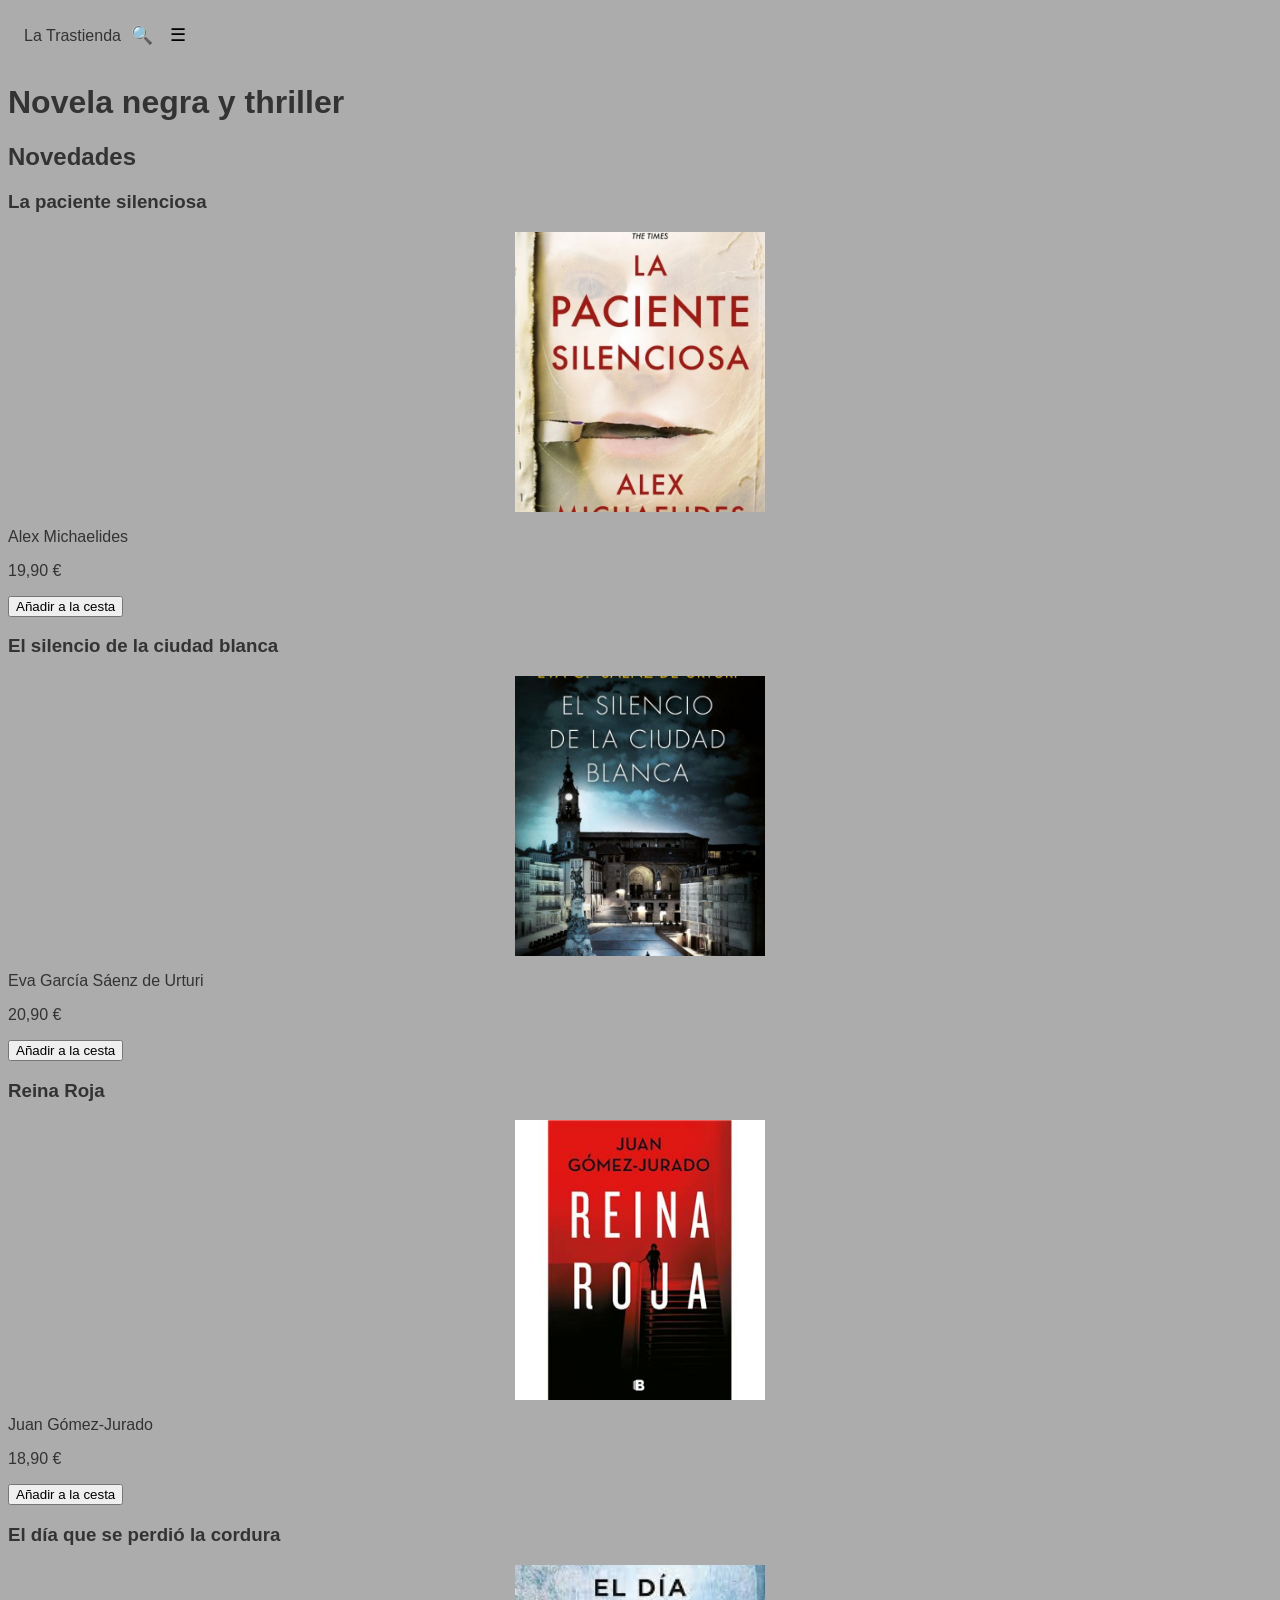
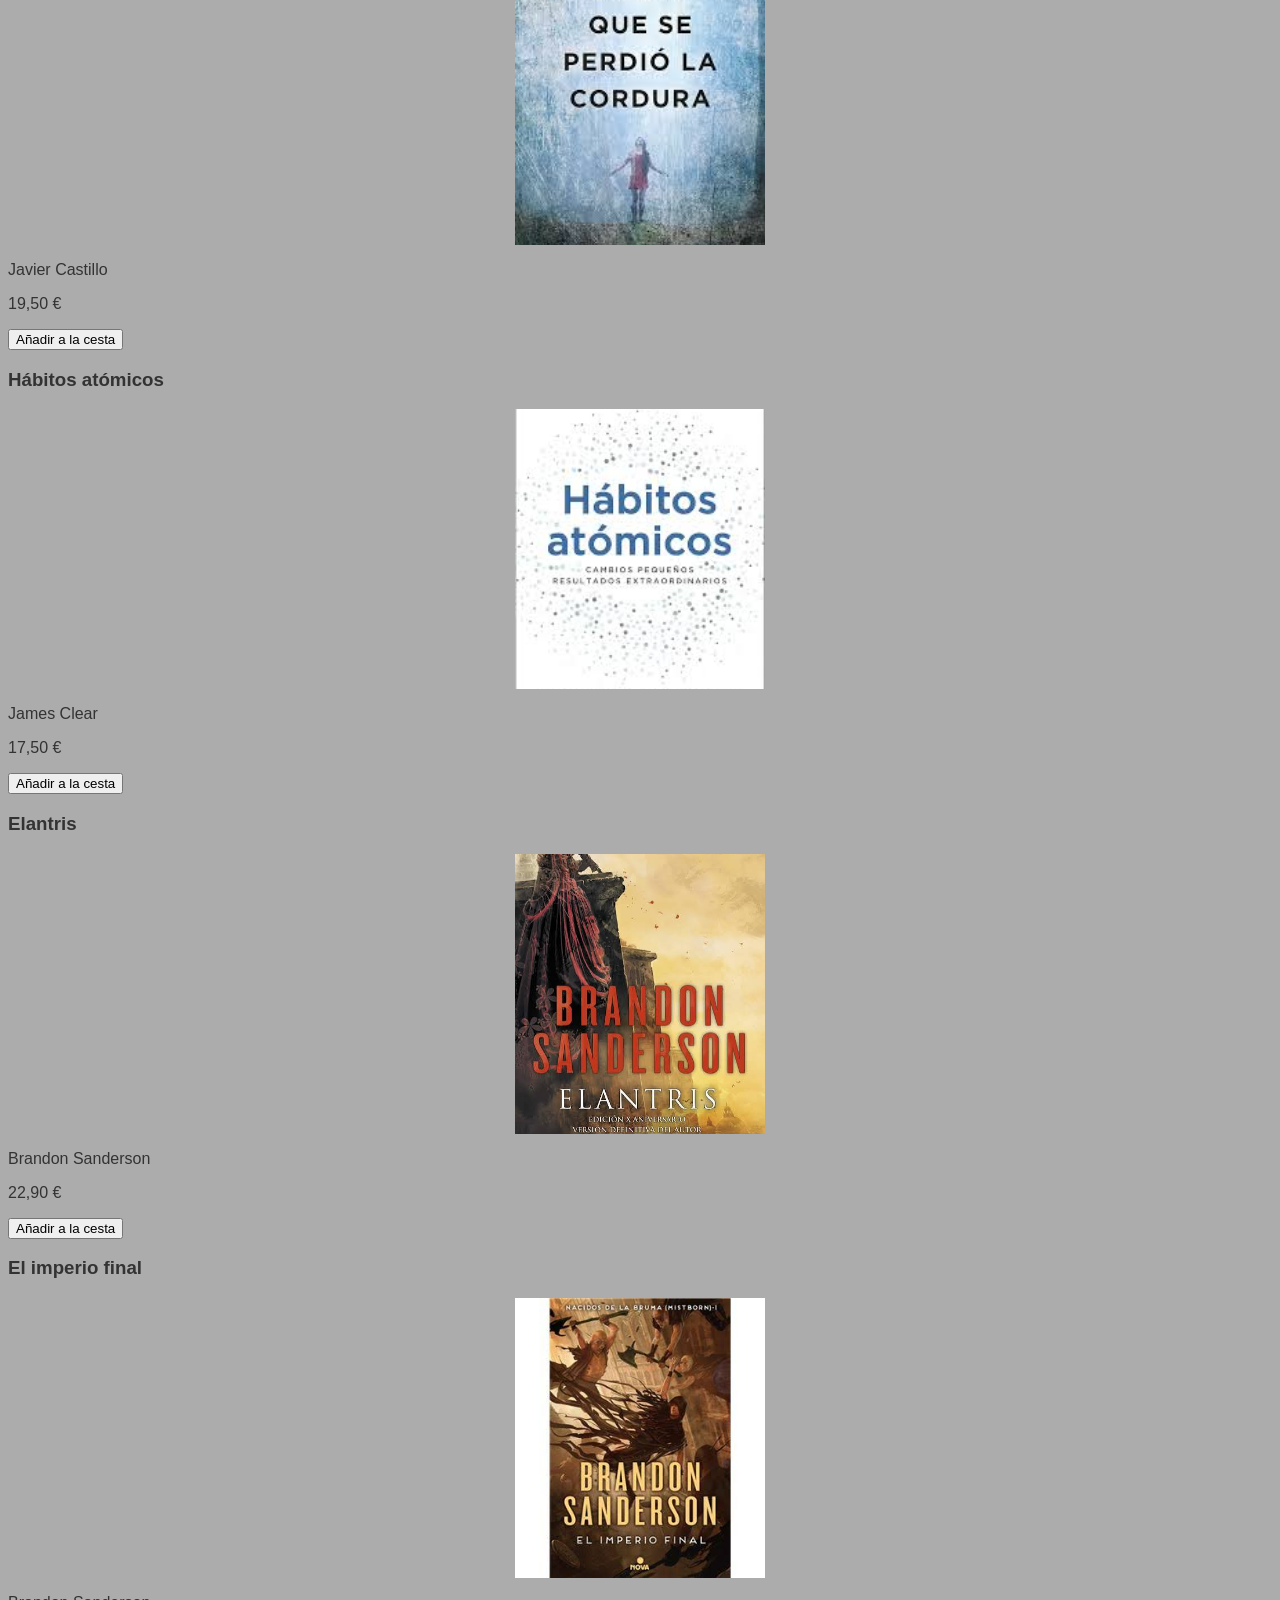
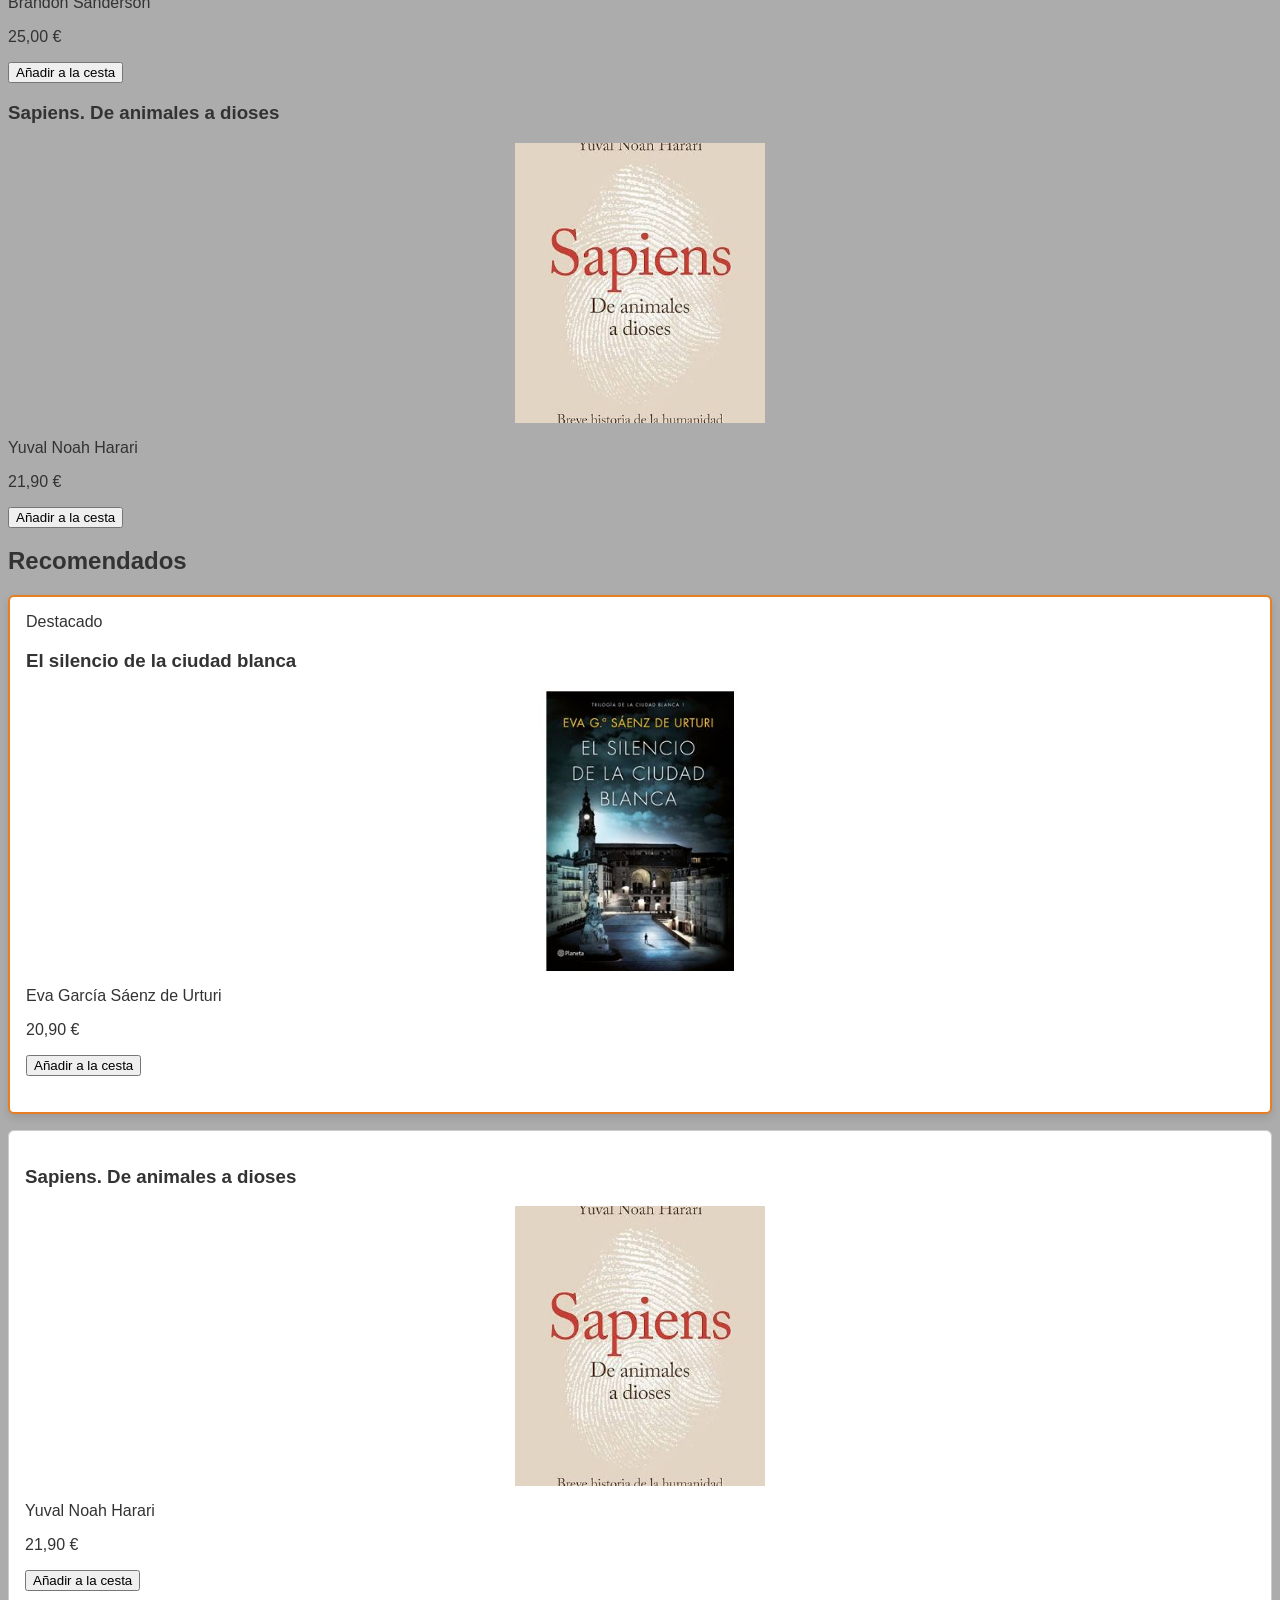
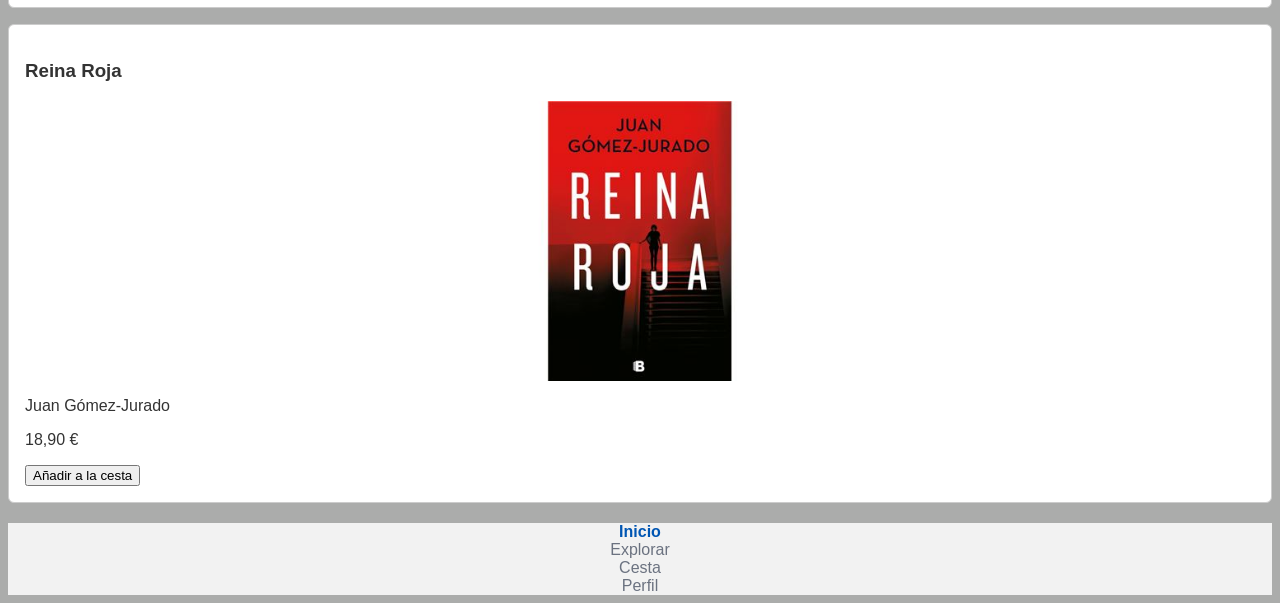
==== index.html @ 8799c09d "ej2 - Selectores" ====
<!DOCTYPE html>
<html lang="es">

<head>
  <meta charset="UTF-8">
  <meta name="viewport" content="width=device-width, initial-scale=1.0">
  <title>Mi Tienda</title>
  <link rel="stylesheet" href="css/style.css">
</head>

<body>
  <header>
    <a href="index.html">La Trastienda</a>
    <button type="button" aria-label="Buscar">🔍</button>
    <button type="button" aria-label="Abrir menú">☰</button>
  </header>

  <main>
    <h1>Novela negra y thriller</h1>

    <section>
      <h2>Novedades</h2>
      <article>
        <h3><a href="detalle.html">La paciente silenciosa</a></h3>
        <img src="img/portada1.webp" alt="La paciente silenciosa">
        <p>Alex Michaelides</p>
        <p>19,90 €</p>
        <button type="button">Añadir a la cesta</button>
      </article>

      <article>
        <h3><a href="detalle.html">El silencio de la ciudad blanca</a></h3>
        <img src="img/portada2.jpg" alt="El silencio de la ciudad blanca">
        <p>Eva García Sáenz de Urturi</p>
        <p>20,90 €</p>
        <button type="button">Añadir a la cesta</button>
      </article>

      <article>
        <h3><a href="detalle.html">Reina Roja</a></h3>
        <img src="img/portada3.jpg" alt="Reina Roja">
        <p>Juan Gómez-Jurado</p>
        <p>18,90 €</p>
        <button type="button">Añadir a la cesta</button>
      </article>

      <article>
        <h3><a href="detalle.html">El día que se perdió la cordura</a></h3>
        <img src="img/portada4.jpg" alt="El día que se perdió la cordura">
        <p>Javier Castillo</p>
        <p>19,50 €</p>
        <button type="button">Añadir a la cesta</button>
      </article>

      <article>
        <h3><a href="detalle.html">Hábitos atómicos</a></h3>
        <img src="img/portada5.jpg" alt="Hábitos atómicos">
        <p>James Clear</p>
        <p>17,50 €</p>
        <button type="button">Añadir a la cesta</button>
      </article>

      <article>
        <h3><a href="detalle.html">Elantris</a></h3>
        <img src="img/portada6.jpg" alt="Elantris">
        <p>Brandon Sanderson</p>
        <p>22,90 €</p>
        <button type="button">Añadir a la cesta</button>
      </article>

      <article>
        <h3><a href="detalle.html">El imperio final</a></h3>
        <img src="img/portada7.jpg" alt="El imperio final">
        <p>Brandon Sanderson</p>
        <p>25,00 €</p>
        <button type="button">Añadir a la cesta</button>
      </article>

      <article>
        <h3><a href="detalle.html">Sapiens. De animales a dioses</a></h3>
        <img src="img/portada8.jpg" alt="Sapiens">
        <p>Yuval Noah Harari</p>
        <p>21,90 €</p>
        <button type="button">Añadir a la cesta</button>
      </article>
    </section>

    <section>
      <h2>Recomendados</h2>
      <article class="card">
        <span class="badge">Destacado</span>
        <h3><a href="detalle.html">El silencio de la ciudad blanca</a></h3>
        <img src="img/portada9.jpg" alt="El silencio de la ciudad blanca">
        <p>Eva García Sáenz de Urturi</p>
        <p>20,90 €</p>
        <button id="añadir-cesta" type="button">Añadir a la cesta</button>
      </article>

      <article class="card">
        <span class="badge"></span>
        <h3><a href="detalle.html">Sapiens. De animales a dioses</a></h3>
        <img src="img/portada8.jpg" alt="Sapiens">
        <p>Yuval Noah Harari</p>
        <p>21,90 €</p>
        <button type="button">Añadir a la cesta</button>
      </article>

      <article class="card">
        <h3><a href="detalle.html">Reina Roja</a></h3>
        <img src="img/portada3.jpg" alt="Reina Roja">
        <p>Juan Gómez-Jurado</p>
        <p>18,90 €</p>
        <button type="button">Añadir a la cesta</button>
      </article>
    </section>
  </main>

  <nav id="navegacion" aria-label="Secciones de la app">
    <ul>
      <li><a href="index.html" aria-current="page">Inicio</a></li>
      <li><a href="explorar.html">Explorar</a></li>
      <li><a href="carrito.html">Cesta</a></li>
      <li><a href="perfil.html">Perfil</a></li>
    </ul>
  </nav>
</body>

</html>
---- css/style.css ----
header {
    padding: 1rem;
}

img {
    width: 250px;
    height: 280px;
    display: block;
    margin: 0 auto;
    object-fit: cover;
}

#resumen {
    width: 300px;
    margin: 0 auto;
    text-align: center;
}

#resumen p {
    font-size: 1.2rem;
    margin: 10px 0;
    margin-bottom: 20px;
}

#resumen span {
    font-weight: bold;
    margin: 30px;
}

html {
    font-family: Calibri, sans-serif;
    background-color: #abacab;
    color: #333;
}

a {
    text-decoration: none;
    color: #333;
}

#navegacion {
    background-color: #f2f2f2;
    margin-top: 20px;
}

ul {
    list-style: none;
    text-align: center;
    padding: 0;
    margin: 0;
}

#añadir-cesta {
    margin-bottom: 20px;
}

#tramitar-pedido {
    margin-bottom: 20px;
}

/* ==========================================================
   REGLAS DE LA PRÁCTICA (UD4)
   ========================================================== */

/* 1. Pestaña activa (Color primario y negrita) */
nav a[aria-current="page"] {
    color: #0056b3;
    font-weight: bold;
}

/* 2. Resto de enlaces de la barra (Gris + hover + focus-visible con anillo) */
nav a:not([aria-current="page"]) {
    color: #6b7280;
}

nav a:hover,
nav a:focus-visible {
    color: #0056b3;
    outline: 2px solid #0056b3;
    outline-offset: 2px;
}

/* 3. Estilos de las Tarjetas (.card) y primera tarjeta tras h2 */
.card {
    background-color: #ffffff;
    border: 1px solid #cccccc;
    border-radius: 6px;
    padding: 1rem;
    margin-bottom: 1rem;
}

h2 + .card {
    border-color: #0056b3;
    box-shadow: 0 4px 8px rgba(0, 0, 0, 0.1);
}

/* 4. Badges: Ocultar vacíos y resaltar tarjetas con badge visible */
.badge:empty {
    display: none;
}

article:has(.badge:not(:empty)) {
    position: relative;
    border: 2px solid #e67e22;
}

/* 5. Botones de icono */
button[aria-label] {
    background: transparent;
    border: none;
    cursor: pointer;
    font-size: 1.1rem;
}
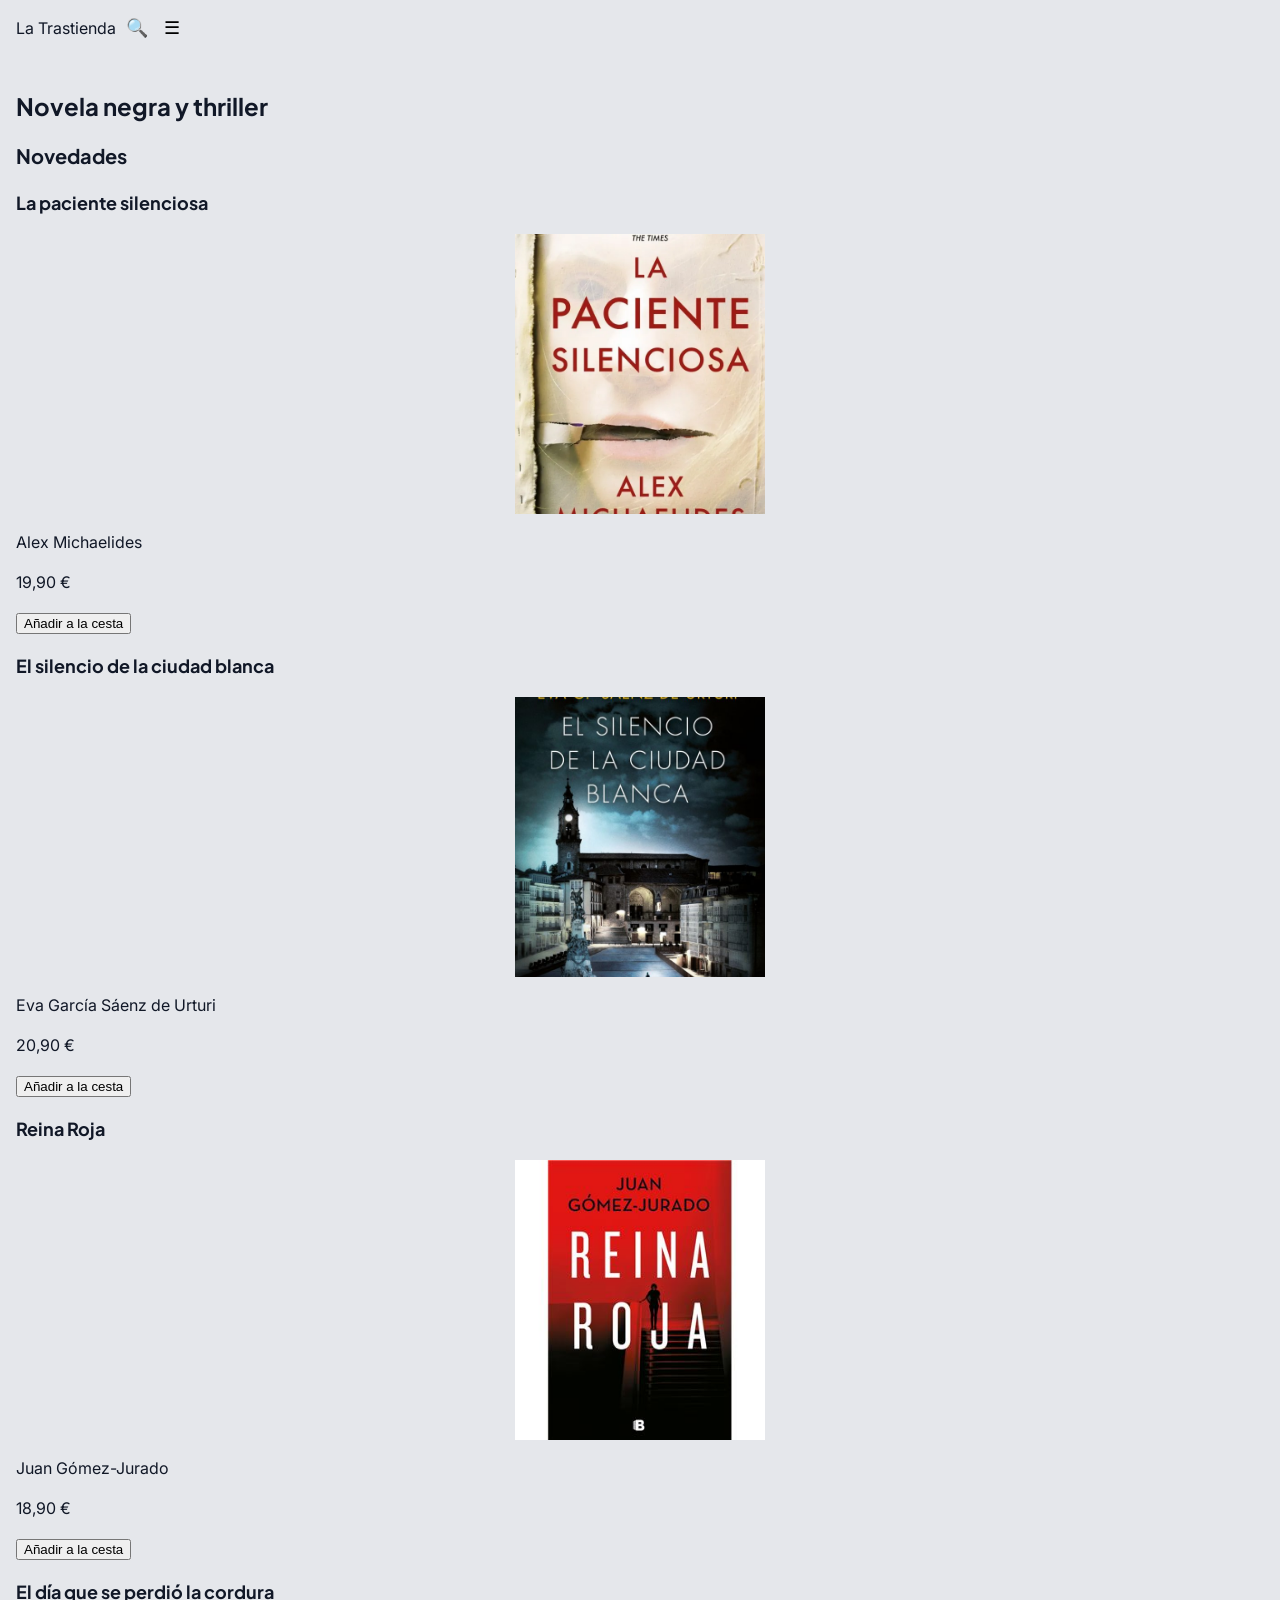
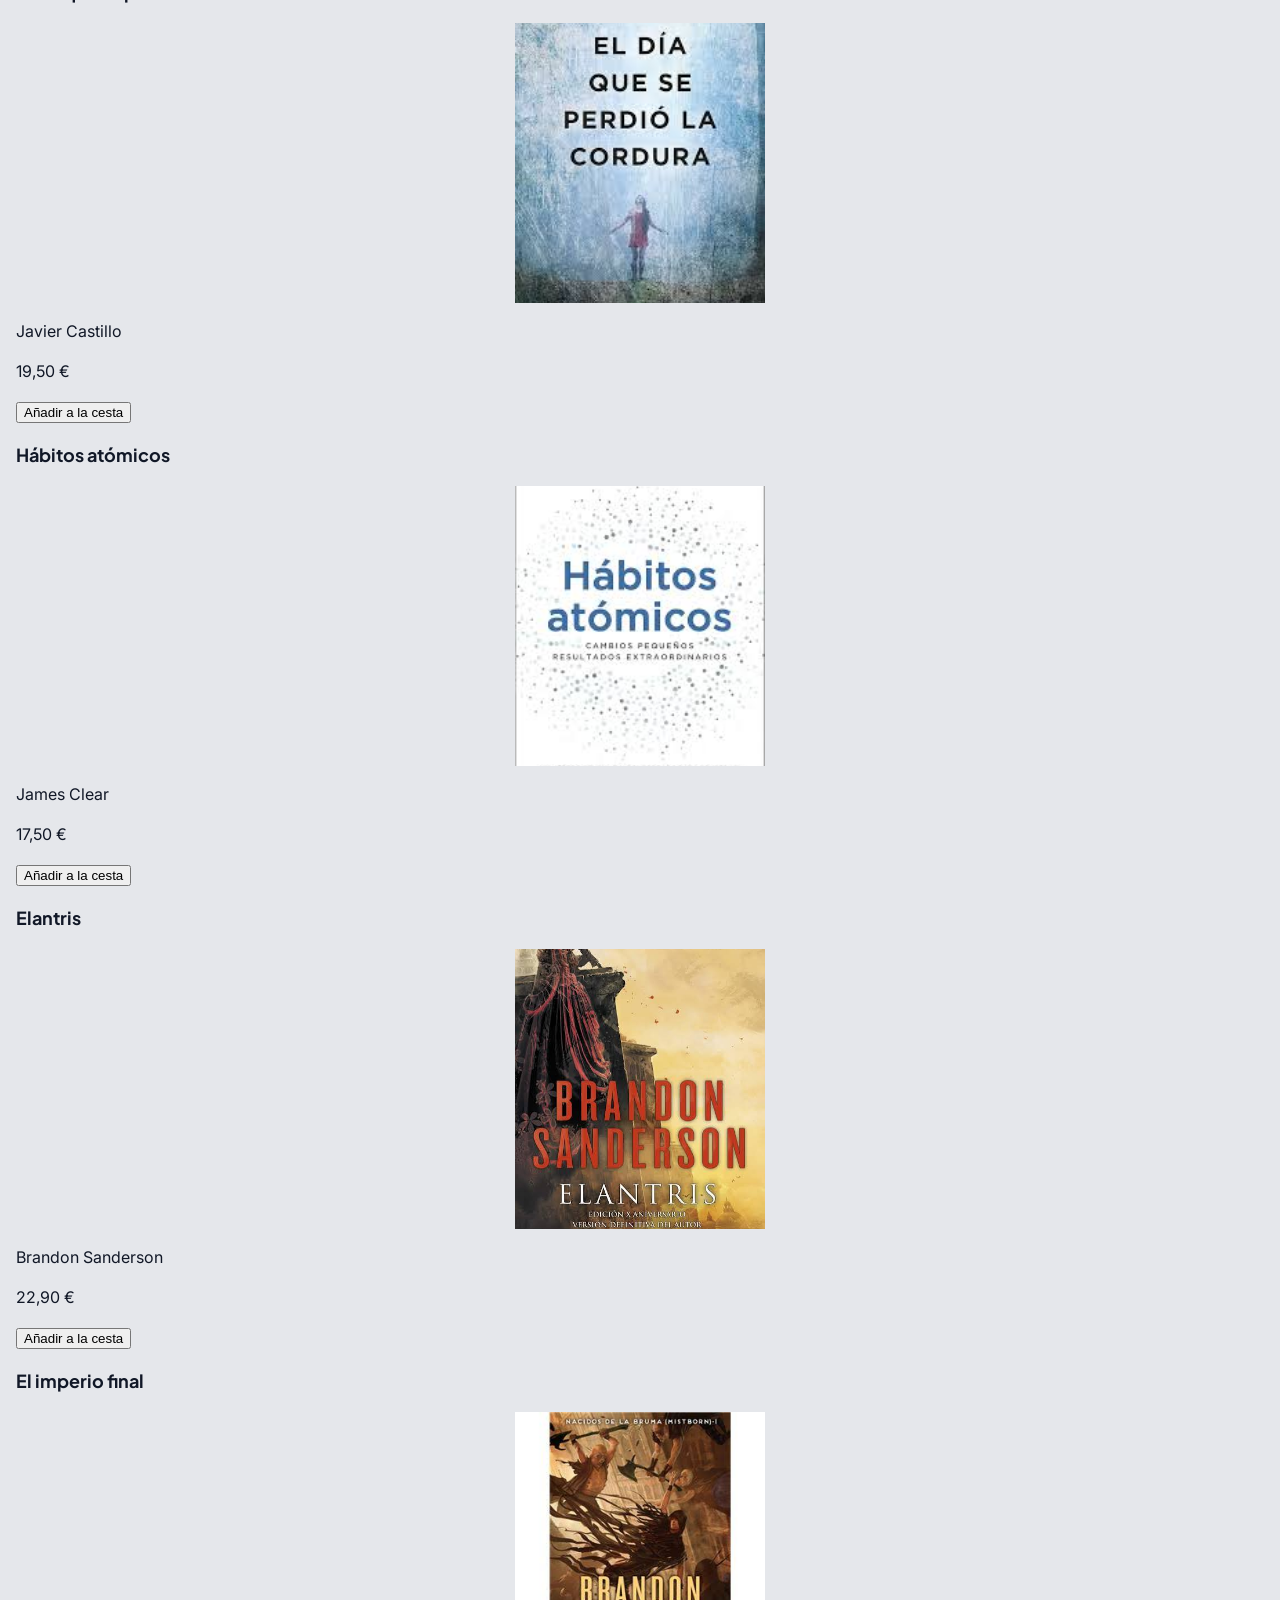
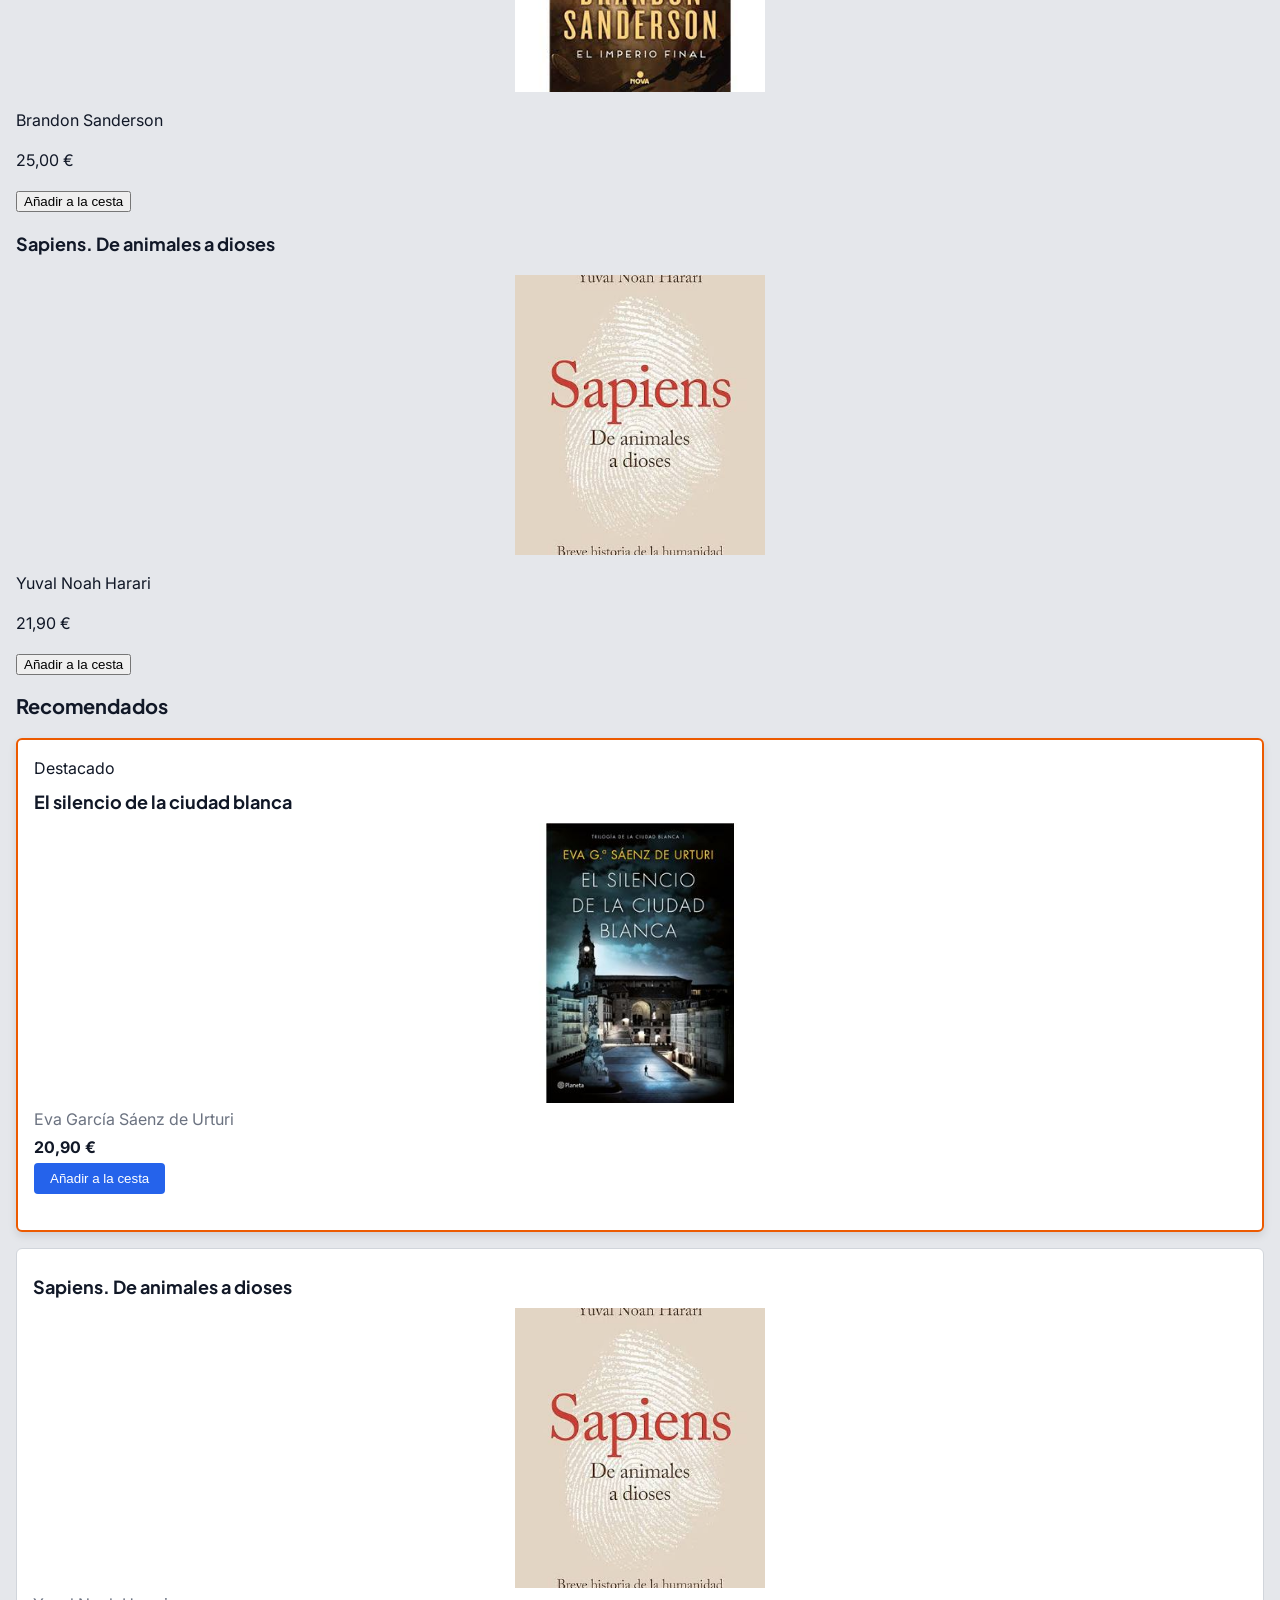
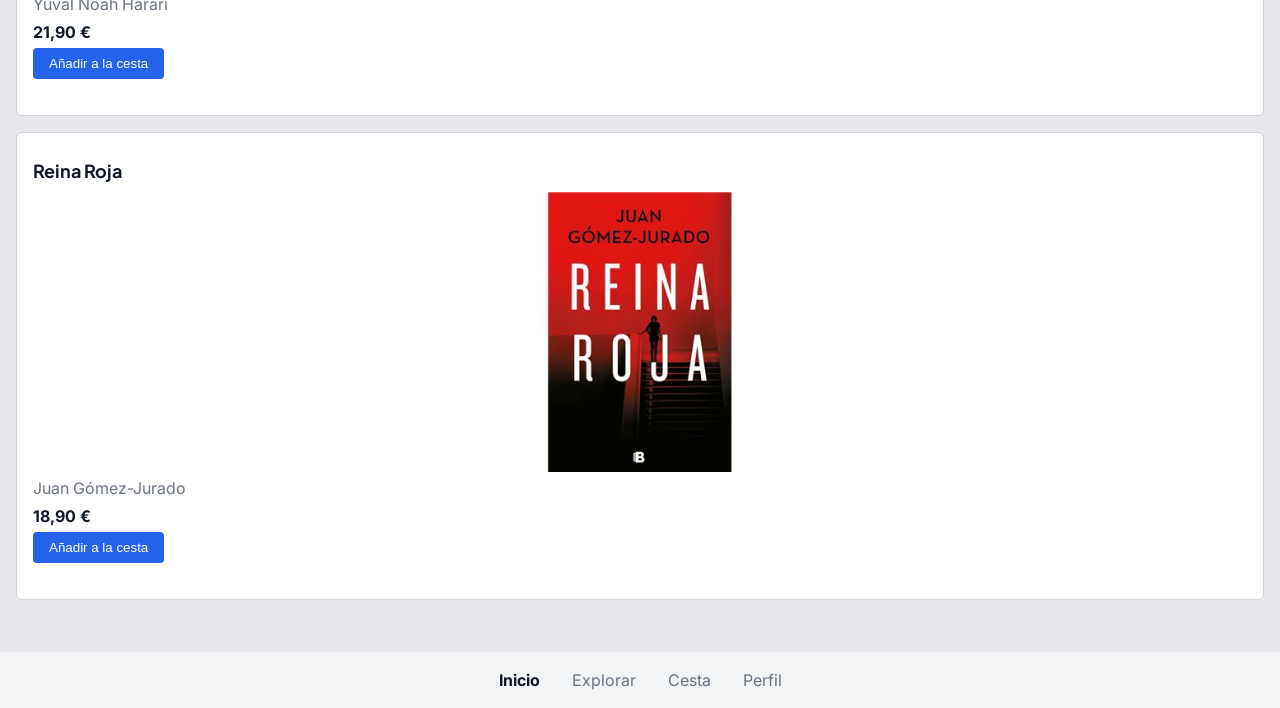
==== commit 4eb5573e: "ej5" ====
--- a/index.html
+++ b/index.html
@@ -5,6 +5,9 @@
   <meta charset="UTF-8">
   <meta name="viewport" content="width=device-width, initial-scale=1.0">
   <title>Mi Tienda</title>
+  <link rel="preconnect" href="https://fonts.googleapis.com">
+  <link rel="preconnect" href="https://fonts.gstatic.com" crossorigin>
+  <link href="https://fonts.googleapis.com/css2?family=Inter:wght@400;500;600;700&family=Plus+Jakarta+Sans:wght@600;700;800&display=swap" rel="stylesheet">
   <link rel="stylesheet" href="css/style.css">
 </head>
 
--- a/css/style.css
+++ b/css/style.css
@@ -1,5 +1,94 @@
+:root {
+    /* Variables tipográficas y escala */
+    --font-body: 'Inter', system-ui, sans-serif;
+    --font-display: 'Plus Jakarta Sans', system-ui, sans-serif;
+
+    --text-xs:   0.75rem;   /* Caption (12 px) */
+    --text-sm:   0.875rem;  /* Body Small (14 px) */
+    --text-base: 1rem;      /* Body (16 px) */
+    --text-lg:   1.125rem;  /* H3 (18 px) */
+    --text-xl:   1.25rem;   /* H2 (20 px) */
+    --text-2xl:  1.5rem;    /* H1 (24 px) */
+    --text-3xl:  1.875rem;  /* Display (30 px) */
+
+    /* Escalas cromáticas y variables semánticas */
+    --color-primary-50: #eff6ff;
+    --color-primary-100: #dbeafe;
+    --color-primary-200: #bfdbfe;
+    --color-primary-300: #93c5fd;
+    --color-primary-400: #60a5fa;
+    --color-primary-500: #3b82f6;
+    --color-primary-600: #2563eb;
+    --color-primary-700: #1d4ed8;
+    --color-primary-800: #1e40af;
+    --color-primary-900: #1e3a8a;
+
+    --color-neutral-50: #ffffff;
+    --color-neutral-100: #f3f4f6;
+    --color-neutral-200: #e5e7eb;
+    --color-neutral-300: #d1d5db;
+    --color-neutral-400: #9ca3af;
+    --color-neutral-500: #6b7280;
+    --color-neutral-600: #4b5563;
+    --color-neutral-700: #374151;
+    --color-neutral-800: #1f2937;
+    --color-neutral-900: #111827;
+
+    --bg-page: var(--color-neutral-200);
+    --bg-card: var(--color-neutral-50);
+    --text-main: var(--color-neutral-900);
+    --text-muted: var(--color-neutral-500);
+
+    --color-accent-oklch: oklch(0.65 0.2 45);
+}
+
+/* Estilo base del body y altura móvil */
+body {
+    font-family: var(--font-body);
+    font-size: var(--text-base);
+    line-height: 1.5;
+    color: var(--text-main);
+    background-color: var(--bg-page);
+    margin: 0;
+    min-height: 100dvh;
+    display: flex;
+    flex-direction: column;
+}
+
+main {
+    flex: 1;
+    padding: 1rem;
+}
+
+/* Tipografía de titulares */
+h1, h2, h3 {
+    font-family: var(--font-display);
+}
+
+h1 {
+    font-size: var(--text-2xl);
+}
+
+h2 {
+    font-size: var(--text-xl);
+}
+
+h3 {
+    font-size: var(--text-lg);
+}
+
+/* Longitud de lectura ergonómica */
+p {
+    max-width: 65ch;
+}
+
 header {
     padding: 1rem;
+}
+
+a {
+    text-decoration: none;
+    color: inherit;
 }
 
 img {
@@ -10,104 +99,125 @@
     object-fit: cover;
 }
 
+/* Navegación con anidamiento nativo */
+nav {
+    background-color: var(--color-neutral-100);
+    margin-top: 20px;
+
+    ul {
+        list-style: none;
+        display: flex;
+        justify-content: center;
+        gap: 2rem;
+        padding: 1rem 0;
+        margin: 0;
+    }
+
+    a {
+        color: var(--text-muted);
+
+        &[aria-current="page"] {
+            color: var(--text-main);
+            font-weight: bold;
+        }
+
+        &:hover,
+        &:focus-visible {
+            color: var(--text-main);
+            font-weight: bold;
+        }
+
+        &:focus-visible {
+            outline: 2px solid var(--color-primary-600);
+            outline-offset: 2px;
+        }
+    }
+}
+
+/* Tarjetas con anidamiento nativo */
+article.card {
+    background-color: var(--bg-card);
+    border: 1px solid var(--color-neutral-300);
+    border-radius: 6px;
+    padding: 1rem;
+    margin-bottom: 1rem;
+    color: var(--text-main);
+
+    h3 {
+        margin: 0.5rem 0;
+
+        a {
+            color: var(--text-main);
+
+            &:hover {
+                color: var(--color-primary-600);
+            }
+        }
+    }
+
+    p {
+        margin: 0.25rem 0;
+        color: var(--text-muted);
+
+        &:last-of-type {
+            font-weight: bold;
+            color: var(--text-main);
+        }
+    }
+
+    button {
+        background-color: var(--color-primary-600);
+        color: var(--bg-card);
+        border: none;
+        padding: 0.5rem 1rem;
+        border-radius: 4px;
+        cursor: pointer;
+        margin-bottom: 20px;
+
+        &:hover {
+            background-color: var(--color-primary-700);
+        }
+    }
+}
+
+/* Reglas de la práctica */
+h2 + .card {
+    border-color: var(--color-primary-600);
+    box-shadow: 0 4px 8px rgba(0, 0, 0, 0.1);
+}
+
+.badge:empty {
+    display: none;
+}
+
+article:has(.badge:not(:empty)) {
+    position: relative;
+    border: 2px solid var(--color-accent-oklch);
+}
+
+button[aria-label] {
+    background: transparent;
+    border: none;
+    cursor: pointer;
+    font-size: var(--text-lg);
+}
+
 #resumen {
     width: 300px;
     margin: 0 auto;
     text-align: center;
-}
-
-#resumen p {
-    font-size: 1.2rem;
-    margin: 10px 0;
-    margin-bottom: 20px;
-}
-
-#resumen span {
-    font-weight: bold;
-    margin: 30px;
-}
-
-html {
-    font-family: Calibri, sans-serif;
-    background-color: #abacab;
-    color: #333;
-}
-
-a {
-    text-decoration: none;
-    color: #333;
-}
-
-#navegacion {
-    background-color: #f2f2f2;
-    margin-top: 20px;
-}
-
-ul {
-    list-style: none;
-    text-align: center;
-    padding: 0;
-    margin: 0;
-}
-
-#añadir-cesta {
-    margin-bottom: 20px;
-}
-
-#tramitar-pedido {
-    margin-bottom: 20px;
-}
-
-/* ==========================================================
-   REGLAS DE LA PRÁCTICA (UD4)
-   ========================================================== */
-
-/* 1. Pestaña activa (Color primario y negrita) */
-nav a[aria-current="page"] {
-    color: #0056b3;
-    font-weight: bold;
-}
-
-/* 2. Resto de enlaces de la barra (Gris + hover + focus-visible con anillo) */
-nav a:not([aria-current="page"]) {
-    color: #6b7280;
-}
-
-nav a:hover,
-nav a:focus-visible {
-    color: #0056b3;
-    outline: 2px solid #0056b3;
-    outline-offset: 2px;
-}
-
-/* 3. Estilos de las Tarjetas (.card) y primera tarjeta tras h2 */
-.card {
-    background-color: #ffffff;
-    border: 1px solid #cccccc;
-    border-radius: 6px;
-    padding: 1rem;
-    margin-bottom: 1rem;
-}
-
-h2 + .card {
-    border-color: #0056b3;
-    box-shadow: 0 4px 8px rgba(0, 0, 0, 0.1);
-}
-
-/* 4. Badges: Ocultar vacíos y resaltar tarjetas con badge visible */
-.badge:empty {
-    display: none;
-}
-
-article:has(.badge:not(:empty)) {
-    position: relative;
-    border: 2px solid #e67e22;
-}
-
-/* 5. Botones de icono */
-button[aria-label] {
-    background: transparent;
-    border: none;
-    cursor: pointer;
-    font-size: 1.1rem;
-}+
+    p {
+        font-size: var(--text-lg);
+        margin: 10px 0 20px;
+
+        span {
+            font-weight: bold;
+            margin: 30px;
+        }
+    }
+
+    button {
+        margin-bottom: 20px;
+    }
+}
